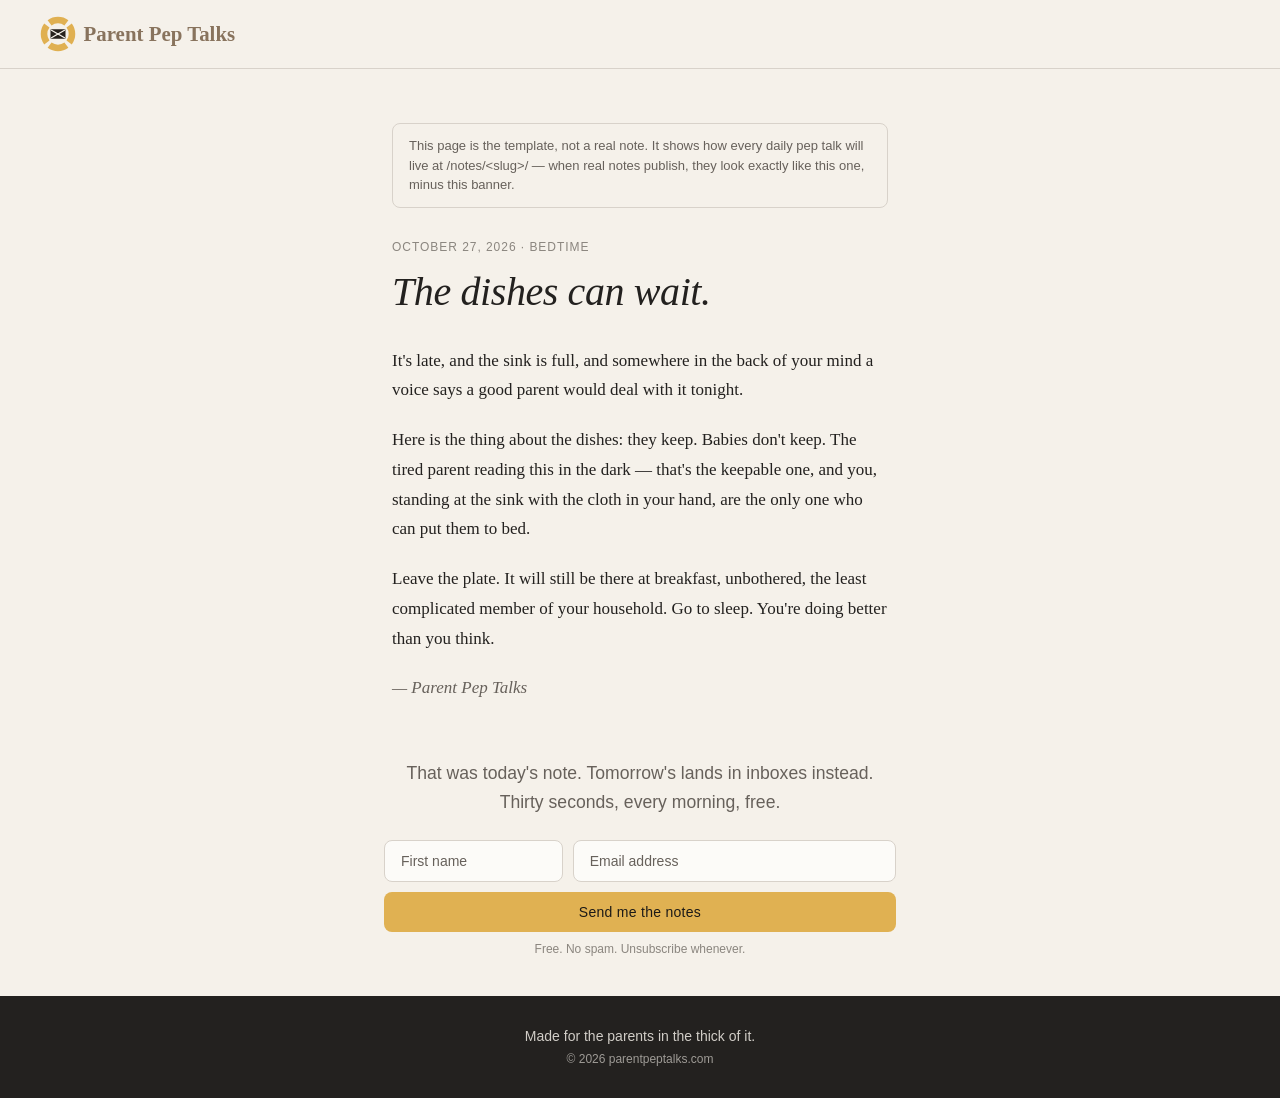
==== notes/example/index.html @ 18bc7631 "feat(notes): the daily-note archive engine, with one example page Every pep talk gets a page at /not" ====
<!doctype html>
<!-- TEMPLATE EXAMPLE — NOT A REAL NOTE.
     This directory (notes/example/) shows the complete pattern every daily
     pep talk uses when it publishes at /notes/<slug>/. To publish a real
     note: copy this directory, replace every FILL: region below, delete the
     example banner and the noindex meta, and add the URL to /sitemap.xml.
     The full flow lives in notes/README.md. Real notes keep this comment out. -->
<html lang="en">
  <head>
    <meta charset="UTF-8">
    <meta name="viewport" content="width=device-width, initial-scale=1.0">
    <meta name="robots" content="noindex">
    <link rel="icon" type="image/png" href="../../assets/favicon.png">
    <!-- FILL: canonical URL — https://parentpeptalks.com/notes/<slug>/ -->
    <link rel="canonical" href="https://parentpeptalks.com/notes/example/">
    <!-- FILL: title — the note's own title, then the brand after the em dash. -->
    <title>The dishes can wait — Parent Pep Talks</title>
    <!-- FILL: description — one sentence said like a person, never ad copy. -->
    <meta name="description" content="A thirty-second note about the dishes that can wait until morning — and the parent who should too. This page is the template example, not a real note.">
    <meta property="og:site_name" content="Parent Pep Talks">
    <meta property="og:type" content="article">
    <meta property="og:title" content="The dishes can wait">
    <meta property="og:description" content="A thirty-second note about the dishes that can wait until morning — and the parent who should too.">
    <meta property="og:url" content="https://parentpeptalks.com/notes/example/">
    <meta property="og:image" content="https://parentpeptalks.com/assets/og-hero.webp">
    <meta name="twitter:card" content="summary_large_image">
    <meta name="twitter:title" content="The dishes can wait">
    <meta name="twitter:description" content="A thirty-second note about the dishes that can wait until morning — and the parent who should too.">
    <meta name="twitter:image" content="https://parentpeptalks.com/assets/og-hero.webp">
    <!-- FILL: keep headline and datePublished in sync with the visible title and kicker. -->
    <script type="application/ld+json">{"@context":"https://schema.org","@type":"Article","headline":"The dishes can wait","description":"A thirty-second note about the dishes that can wait until morning — and the parent who should too.","datePublished":"2026-10-27","author":{"@type":"Organization","name":"Parent Pep Talks"},"publisher":{"@type":"Organization","name":"Parent Pep Talks"},"url":"https://parentpeptalks.com/notes/example/","mainEntityOfPage":"https://parentpeptalks.com/notes/example/"}</script>
    <link rel="stylesheet" href="../../styles.css">
  </head>
  <body>
    <header class="site-header">
      <a href="../../" class="logo" aria-label="Parent Pep Talks — home">
        <!-- Standard variant on bone: CTA-gold ring, charcoal envelope,
             fold lines in the bone field color. -->
        <svg class="logo-mark" viewBox="0 0 96 96" aria-hidden="true" focusable="false">
          <g fill="#e0b051">
            <path d="M20.32 11.26A46 46 0 0 1 75.68 11.26L65.15 25.24A28.5 28.5 0 0 0 30.85 25.24Z"/>
            <path d="M84.74 20.32A46 46 0 0 1 84.74 75.68L70.76 65.15A28.5 28.5 0 0 0 70.76 30.85Z"/>
            <path d="M75.68 84.74A46 46 0 0 1 20.32 84.74L30.85 70.76A28.5 28.5 0 0 0 65.15 70.76Z"/>
            <path d="M11.26 75.68A46 46 0 0 1 11.26 20.32L25.24 30.85A28.5 28.5 0 0 0 25.24 65.15Z"/>
          </g>
          <rect x="28" y="35.5" width="40" height="25" rx="2" fill="#26211d"/>
          <g fill="none" stroke="#f5f1ea" stroke-width="3.25">
            <path d="M29.5 37.5L48 48L66.5 37.5"/>
            <path d="M29.5 58.5L48 48L66.5 58.5"/>
          </g>
        </svg>
        <span class="logo-word" aria-hidden="true">Parent Pep Talks</span>
      </a>
    </header>
    <main>
      <article class="note">
        <p class="example-banner">This page is the template, not a real note. It shows how every daily pep talk will live at /notes/&lt;slug&gt;/ — when real notes publish, they look exactly like this one, minus this banner.</p>
        <!-- FILL: date and category. Category comes from the welcome form's
             eight hardest-part words (Bedtime, Mornings, Mealtimes, The mess,
             My own patience, Sibling fights, Screen time, Something else). -->
        <p class="note-kicker">October 27, 2026 · Bedtime</p>
        <!-- FILL: the note's title, in the voice below — plain, a little dry. -->
        <h1 class="note-title">The dishes can wait.</h1>
        <!-- FILL: the note itself. Short paragraphs, serif, no links in the
             body — the note is a hand on the shoulder, not a doorway. -->
        <div class="note-body">
          <p>It's late, and the sink is full, and somewhere in the back of your mind a voice says a good parent would deal with it tonight.</p>
          <p>Here is the thing about the dishes: they keep. Babies don't keep. The tired parent reading this in the dark — that's the keepable one, and you, standing at the sink with the cloth in your hand, are the only one who can put them to bed.</p>
          <p>Leave the plate. It will still be there at breakfast, unbothered, the least complicated member of your household. Go to sleep. You're doing better than you think.</p>
          <p class="note-signoff">— Parent Pep Talks</p>
        </div>
        <!-- FILL: once neighboring notes exist, uncomment and point these at
             them (relative: ../<slug>/).
        <nav class="note-nav">
          <a href="../PREV-SLUG/">← The one before</a>
          <a href="../NEXT-SLUG/">The one after →</a>
        </nav>
        -->
      </article>
      <!-- The signup CTA — the last thing on every note page, every time.
           data-kit-redirect="welcome" sends the new subscriber to the profile
           page, same as a homepage signup. -->
      <section class="signup">
        <div class="signup-inner">
          <p class="tagline">That was today's note. Tomorrow's lands in inboxes instead.<br>Thirty seconds, every morning, free.</p>
          <form data-kit-form data-kit-redirect="welcome">
            <div class="fields">
              <input type="text" name="firstName" placeholder="First name" aria-label="First name" autocomplete="given-name" required class="field first-name">
              <input type="email" name="email" placeholder="Email address" aria-label="Email address" autocomplete="email" required class="field email">
            </div>
            <button type="submit" class="submit">Send me the notes</button>
            <p class="fine-print">Free. No spam. Unsubscribe whenever.</p>
          </form>
          <template data-kit-fallback>
            <a class="fallback-cta" href="https://parent-pep-talks.kit.com">Send me the notes</a>
          </template>
          <p class="form-status" data-form-status role="status" aria-live="polite" hidden></p>
        </div>
      </section>
    </main>
    <footer class="site-footer">
      <p class="footer-note">Made for the parents in the thick of it.</p>
      <p class="footer-copyright">© 2026 parentpeptalks.com</p>
    </footer>
    <script src="../../kit-form.js"></script>
  </body>
</html>
---- styles.css ----
/* Parent Pep Talks brand system — shared by every page on parentpeptalks.com.
   Two worlds. The warm paper world is the interface: bone field, charcoal ink,
   1px hairlines. The black night world is the artwork, used exactly as Allie
   painted it — deep-navy night field, ice-blue foam hsl(197 100% 95%),
   lemon glow hsl(54 77% 66%) — hung full-bleed as a band from the very top
   of the page,
   cropping at the viewport edges (the framed-print staging from PR #5 is
   retired). Gold bridges the worlds: one gold family, and the CTA --primary
   is the brand's single gold — Allie's Oct 23 pick anchors everything on the
   button's own gold (#e0b051, hsl(40 70% 60%)): the mark carries the CTA gold
   in every context, and the duck artwork converges on the same gold.
   The artwork's thick carved linocut lines against the UI's 1px hairlines are
   an intentional contrast, not a mismatch. There are no navy tokens — the
   navy idea was declined. On the band the header floats transparent and the
   lockup switches to its cream variant (CTA-gold ring, cream envelope, and
   the bold cream wordmark); the tagline and email capture stay in the warm
   world below, never overlaid on the artwork. Fonts stay the system stack
   on purpose — no webfonts. */
:root {
  --background: hsl(39 36% 94%);   /* warm bone */
  --surface: hsl(42 40% 98%);      /* inputs and panel backing, a step lighter */
  --foreground: hsl(30 7% 13%);    /* charcoal ink */
  --muted-foreground: hsl(30 6% 38%);
  --border: hsl(35 16% 82%);       /* hairline */
  --primary: hsl(40 70% 60%);      /* the brand gold — ring and duck follow this token */
  --primary-foreground: hsl(30 8% 10%);
  --success: hsl(33 55% 32%);      /* deep gold-amber, legible on bone */
  --destructive: hsl(8 65% 40%);
  --footer-ink: hsl(40 27% 92%);
  --font-sans: -apple-system, BlinkMacSystemFont, "Segoe UI", Roboto, "Helvetica Neue", Arial, sans-serif;
  --font-heading: Georgia, "Times New Roman", serif;
}
* { box-sizing: border-box; }
body {
  margin: 0;
  min-height: 100vh;
  display: flex;
  flex-direction: column;
  background: var(--background);
  color: var(--foreground);
  font-family: var(--font-sans);
}
.site-header {
  display: flex;
  align-items: center;
  padding: 1rem 1.5rem;
  border-bottom: 1px solid var(--border);
}
/* The lockup: inline SVG life-ring mark plus real text in the site's Georgia
   serif (crisper at header size than outlined SVG text, and it honors the
   no-webfonts rule). .logo's font-size is set to its own height so the
   wordmark and the mark gap (.21em, measured off the old PNG) scale with
   the 768px height step. The wordmark runs .58em bold — the Oct 23 bump
   from the PNG-matched .46em regular so the brand reads at a glance next
   to the gold ring. */
.logo {
  display: inline-flex;
  align-items: center;
  gap: .21em;
  height: 2rem;
  font-size: 2rem;
  text-decoration: none;
}
.logo-mark { display: block; height: 100%; width: auto; }
/* Warm brown sampled from the retired logo.png wordmark (#88735d). */
.logo-word {
  font-family: var(--font-heading);
  font-size: .58em;
  font-weight: 700;
  line-height: 1;
  color: #88735d;
  white-space: nowrap;
}
@media (min-width: 768px) {
  .site-header { padding: 1rem 2.5rem; }
  .logo { height: 2.25rem; font-size: 2.25rem; }
}
/* Homepage header floats over the band: transparent, no hairline, and the
   cream logo variant (CTA-gold ring, cream envelope and wordmark).
   /signup and /welcome keep the bone-backed header. */
.site-header.hero-header {
  position: absolute;
  top: 0;
  left: 0;
  right: 0;
  z-index: 10;
  background: transparent;
  border-bottom: none;
}
/* On the band the wordmark goes cream (the same bone as the cream PNG's). */
.hero-header .logo-word { color: var(--footer-ink); }
main { flex: 1; display: flex; flex-direction: column; }

/* The hero is a full-bleed band from the very top of the page: edge-to-edge
   artwork, no border, no shadow, no rounded corners — the wave crops at the
   viewport edges. The wide artwork carries desktop and landscape; portrait
   phones swap to the tall artwork via the index.html <picture>. Height stays
   generous so the vast-ocean scope reads, but capped so the tagline and email
   capture still peek into the first screenful, and object-position holds the
   duck in frame. */
.hero {
  display: flex;
  flex-direction: column;
  align-items: center;
}
.hero-band {
  width: 100%;
  height: clamp(420px, 58vh, 640px);
  overflow: hidden;
}
.hero-band .hero-image {
  display: block;
  width: 100%;
  height: 100%;
  object-fit: cover;
  /* Wide artwork: horizon at ~23% of frame height, duck at ~73% — the center
     window keeps both in frame across desktop sizes. */
  object-position: center 50%;
  pointer-events: none;
}
@media (max-width: 640px) {
  /* Landscape phones: short band on the wide artwork — today's crop. */
  .hero-band { height: clamp(240px, 34vh, 320px); }
}
@media (max-width: 640px) and (orientation: portrait) {
  /* Portrait phones get the tall artwork: a taller band opens up the ocean
     expanse; a low anchor keeps the duck and main crest in frame — the duck
     sits at ~86% of the tall frame. */
  .hero-band { height: clamp(380px, 56vh, 520px); }
  .hero-band .hero-image { object-position: center 78%; }
}
/* The promise line lives in the warm space below the band — charcoal
   serif-italic ink on bone, never overlaid on the artwork. */
.hero-line {
  margin: clamp(1.25rem, 3vh, 2rem) 0 0;
  max-width: 34rem;
  padding: 0 1.5rem;
  text-align: center;
  font-family: var(--font-heading);
  font-style: italic;
  font-weight: 400;
  font-size: clamp(1.25rem, 2.6vw, 1.875rem);
  line-height: 1.35;
  letter-spacing: -0.01em;
}
.signup {
  width: 100%;
  padding: clamp(1.5rem, 4vh, 3rem) 1.5rem 2.5rem;
  display: flex;
  flex-direction: column;
  align-items: center;
}
.signup-inner { width: 100%; max-width: 32rem; text-align: center; }
/* /signup is a standalone moment: one centered column, filling the viewport. */
.signup-centered { flex: 1; justify-content: center; }
.tagline {
  margin: 0 0 1.5rem;
  line-height: 1.625;
  font-size: clamp(0.9rem, 1.6vw, 1.1rem);
  font-weight: 300;
  color: var(--muted-foreground);
}
/* The promise headline on /signup — same serif-italic voice as the homepage
   caption, but in document flow and scaled up for a page with nothing else in it. */
.signup-title {
  margin: 0 0 1.5rem;
  font-family: var(--font-heading);
  font-style: italic;
  font-weight: 400;
  font-size: clamp(1.75rem, 4.5vw, 2.75rem);
  line-height: 1.3;
  letter-spacing: -0.01em;
}
.fields { display: flex; flex-direction: column; gap: .625rem; margin-bottom: .625rem; }
.field {
  width: 100%;
  padding: .75rem 1rem;
  border-radius: .5rem;
  border: 1px solid var(--border);
  background: var(--surface);
  color: var(--foreground);
  font-family: var(--font-sans);
  font-size: .875rem;
  outline: none;
  min-width: 0;
  transition: border-color .2s;
}
.field::placeholder { color: var(--muted-foreground); opacity: 1; }
/* Focus goes to ink, not gold — gold stays exclusively on the primary action. */
.field:focus { border-color: var(--foreground); }
@media (min-width: 640px) {
  .fields { flex-direction: row; }
  .field.first-name { flex: 1; }
  .field.email { flex: 2; }
}
.submit {
  width: 100%;
  padding: .75rem 2rem;
  border: none;
  border-radius: .5rem;
  background: var(--primary);
  color: var(--primary-foreground);
  font-family: var(--font-sans);
  font-size: .875rem;
  font-weight: 500;
  letter-spacing: .02em;
  cursor: pointer;
  transition: opacity .2s;
}
.submit:hover { opacity: .9; }
.submit:disabled { opacity: .6; cursor: default; }
.fine-print { margin: .625rem 0 0; font-size: .75rem; color: hsl(30 6% 38% / .75); }
.fallback-cta {
  display: block;
  width: 100%;
  padding: .75rem 2rem;
  border-radius: .5rem;
  background: var(--primary);
  color: var(--primary-foreground);
  text-decoration: none;
  text-align: center;
  font-size: .875rem;
  font-weight: 500;
  letter-spacing: .02em;
  transition: opacity .2s;
}
.fallback-cta:hover { opacity: .9; }
.form-status { margin: .75rem 0 0; font-size: .875rem; }
.form-status[data-state="success"] { color: var(--success); }
.form-status[data-state="error"] { color: var(--destructive); }
/* Charcoal concentrates in the footer band — the page's dark anchor on bone. */
.site-footer {
  padding: 2rem 1.5rem;
  background: var(--foreground);
  color: var(--footer-ink);
  display: flex;
  flex-direction: column;
  align-items: center;
  gap: .5rem;
}
.site-footer p { margin: 0; }
.footer-note { font-size: .875rem; opacity: .85; }
.footer-copyright { font-size: .75rem; opacity: .6; }

/* /welcome — page two of the two-step signup. The celebration header carries
   the homepage's old success line verbatim; the profile form below it is a
   left-aligned labeled column inside the same centered page column, styled
   from the existing field/submit primitives. */
.welcome-title {
  margin: 0 0 .75rem;
  font-family: var(--font-heading);
  font-style: italic;
  font-weight: 400;
  font-size: clamp(1.75rem, 4.5vw, 2.75rem);
  line-height: 1.3;
  letter-spacing: -0.01em;
}
.welcome-lead {
  margin: 0 auto 2.25rem;
  max-width: 30rem;
  line-height: 1.625;
  font-size: .9rem;
  font-weight: 300;
  color: var(--muted-foreground);
}
.incentive { margin: 0 auto 2rem; max-width: 30rem; }
.incentive-title {
  margin: 0 0 .5rem;
  font-family: var(--font-heading);
  font-style: italic;
  font-weight: 400;
  font-size: clamp(1.25rem, 2.6vw, 1.625rem);
  line-height: 1.3;
}
.incentive-copy { margin: 0; line-height: 1.625; font-size: .9rem; color: var(--muted-foreground); }
.optionality { margin: .75rem 0 0; line-height: 1.625; font-size: .8125rem; color: hsl(30 6% 38% / .75); }
.welcome-form { text-align: left; }
/* Seven stacked fields on every viewport — the homepage's side-by-side row is
   a two-field layout, not this one. Labels carry the vertical rhythm. */
.welcome-form .fields { flex-direction: column; gap: 0; margin-bottom: 1.25rem; }
.field-label { display: block; margin: 1.125rem 0 .375rem; font-size: .8125rem; font-weight: 500; }
.field-label:first-child { margin-top: 0; }
.field-help { margin: .375rem 0 0; font-size: .75rem; color: hsl(30 6% 38% / .75); }
/* Locked email: prefilled from the homepage handoff, readonly, visibly muted. */
.field-locked { background: hsl(42 20% 92%); color: var(--muted-foreground); }
.field-locked:focus { border-color: var(--border); }

/* /notes/<slug>/ — the daily-note archive. One article column in the warm
   world: the note itself is set in the site's Georgia serif (the letter is
   the product), the kicker carries date and category, and the signup block
   below reuses the form primitives untouched. Pattern reference:
   notes/example/ — flow documented in notes/README.md. */
.note {
  width: 100%;
  max-width: 34rem;
  margin: 0 auto;
  padding: clamp(2rem, 6vh, 3.5rem) 1.5rem 0;
}
/* Only the template example wears the banner — real notes drop it (and the
   noindex) when they publish. */
.example-banner {
  margin: 0 0 2rem;
  padding: .75rem 1rem;
  border: 1px solid var(--border);
  border-radius: .5rem;
  font-size: .8125rem;
  line-height: 1.5;
  color: var(--muted-foreground);
}
.note-kicker {
  margin: 0 0 .75rem;
  font-size: .75rem;
  letter-spacing: .08em;
  text-transform: uppercase;
  color: hsl(30 6% 38% / .75);
}
.note-title {
  margin: 0 0 1.75rem;
  font-family: var(--font-heading);
  font-style: italic;
  font-weight: 400;
  font-size: clamp(1.75rem, 4.5vw, 2.5rem);
  line-height: 1.3;
  letter-spacing: -0.01em;
}
.note-body {
  font-family: var(--font-heading);
  font-size: 1.0625rem;
  line-height: 1.75;
}
.note-body p { margin: 0 0 1.25rem; }
.note-signoff { font-style: italic; color: var(--muted-foreground); }
/* Prev/next links between neighboring notes, once real notes exist. */
.note-nav {
  display: flex;
  justify-content: space-between;
  gap: 1rem;
  margin: 2rem 0 0;
  font-size: .875rem;
}
.note-nav a {
  color: var(--foreground);
  text-decoration: underline;
  text-underline-offset: 3px;
}
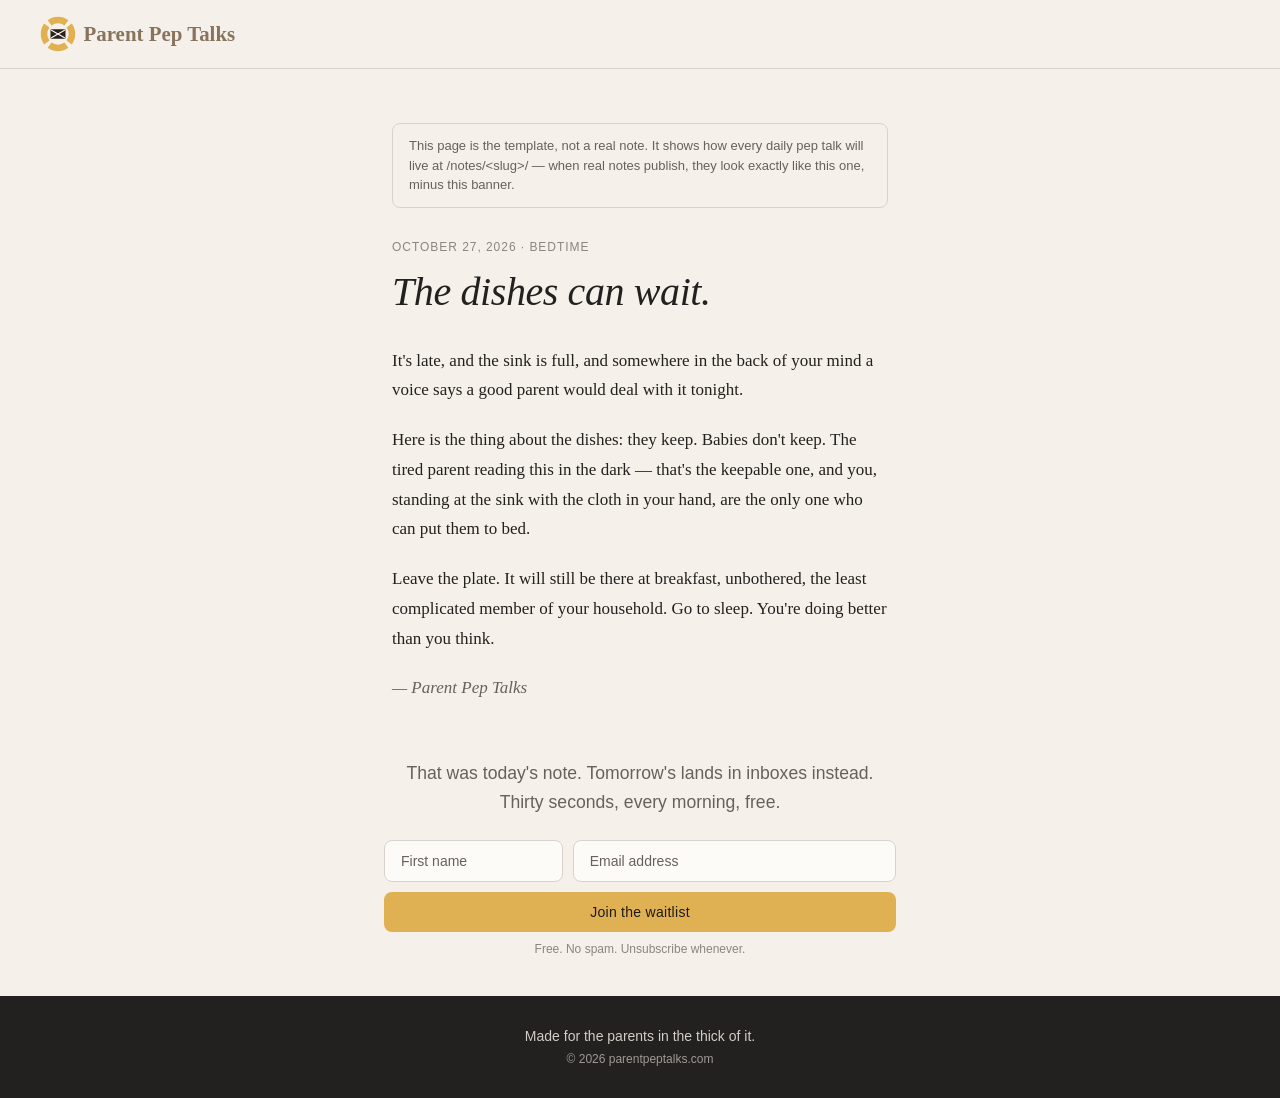
==== commit 750cc33a: "feat(brand): duck favicon + waitlist-honest CTA copy - favicon.svg/png/apple-touch: gold duck traced" ====
--- a/notes/example/index.html
+++ b/notes/example/index.html
@@ -88,11 +88,11 @@
               <input type="text" name="firstName" placeholder="First name" aria-label="First name" autocomplete="given-name" required class="field first-name">
               <input type="email" name="email" placeholder="Email address" aria-label="Email address" autocomplete="email" required class="field email">
             </div>
-            <button type="submit" class="submit">Send me the notes</button>
+            <button type="submit" class="submit">Join the waitlist</button>
             <p class="fine-print">Free. No spam. Unsubscribe whenever.</p>
           </form>
           <template data-kit-fallback>
-            <a class="fallback-cta" href="https://parent-pep-talks.kit.com">Send me the notes</a>
+            <a class="fallback-cta" href="https://parent-pep-talks.kit.com">Join the waitlist</a>
           </template>
           <p class="form-status" data-form-status role="status" aria-live="polite" hidden></p>
         </div>
--- a/styles.css
+++ b/styles.css
@@ -343,3 +343,264 @@
   text-decoration: underline;
   text-underline-offset: 3px;
 }
+
+/* /sleep — the Sleep Disruption Calculator.
+   Same warm world as /signup: the centered bone column, serif-italic display
+   type, and gold reserved for the one primary action. The calculator adds
+   symptom chips and a result card; both lean on the shared field, submit,
+   and note primitives above. */
+
+.sleep {
+  flex: 1;
+  justify-content: center;
+  padding-top: clamp(2rem, 6vh, 3.5rem);
+}
+
+.sleep-lead {
+  margin: 0 0 1.5rem;
+  line-height: 1.625;
+  font-size: .9rem;
+  font-weight: 300;
+  color: var(--muted-foreground);
+}
+
+.dst-banner {
+  margin: 0 0 1.5rem;
+  padding: .75rem 1rem;
+  border: 1px solid var(--border);
+  border-radius: .5rem;
+  background: var(--surface);
+  font-size: .8125rem;
+  line-height: 1.55;
+  color: var(--muted-foreground);
+}
+
+.dst-banner strong {
+  color: var(--foreground);
+}
+
+.chips {
+  display: flex;
+  flex-wrap: wrap;
+  gap: .5rem;
+  margin: .5rem 0 1.5rem;
+}
+
+.chip {
+  padding: .5rem .875rem;
+  border: 1px solid var(--border);
+  border-radius: 999px;
+  background: var(--surface);
+  color: var(--foreground);
+  font-family: var(--font-sans);
+  font-size: .8125rem;
+  cursor: pointer;
+  transition: border-color .2s ease, background .2s ease, color .2s ease;
+}
+
+.chip:hover {
+  border-color: var(--foreground);
+}
+
+/* Selected: ink, not gold — gold stays exclusively on the primary action. */
+.chip.selected {
+  background: var(--foreground);
+  border-color: var(--foreground);
+  color: var(--background);
+}
+
+.chip.featured {
+  border-color: var(--foreground);
+  font-weight: 500;
+}
+
+.sleep-date {
+  width: 100%;
+  max-width: 16rem;
+}
+
+.result {
+  margin: 1.75rem 0 0;
+  padding: 1.25rem 1.25rem 1.5rem;
+  border: 1px solid var(--border);
+  border-radius: .5rem;
+  background: var(--surface);
+}
+
+.result-kicker {
+  margin: 0 0 .5rem;
+  font-size: .75rem;
+  letter-spacing: .08em;
+  text-transform: uppercase;
+  color: hsl(30 6% 38% / .75);
+}
+
+.result-title {
+  margin: 0 0 .25rem;
+  font-family: var(--font-heading);
+  font-style: italic;
+  font-weight: 400;
+  font-size: clamp(1.375rem, 3vw, 1.75rem);
+  line-height: 1.3;
+}
+
+.result-band {
+  margin: 0 0 .75rem;
+  font-size: .75rem;
+  letter-spacing: .08em;
+  text-transform: uppercase;
+  color: hsl(30 6% 38% / .75);
+}
+
+.result-summary {
+  margin: 0 0 .75rem;
+  line-height: 1.625;
+  font-size: .9rem;
+}
+
+.result-why {
+  margin: 0 0 .75rem;
+  line-height: 1.625;
+  font-size: .875rem;
+  color: var(--muted-foreground);
+}
+
+.result-duration {
+  margin: 0 0 1.25rem;
+  font-size: .8125rem;
+  color: var(--muted-foreground);
+}
+
+.result-duration strong {
+  color: var(--foreground);
+  font-weight: 500;
+}
+
+.script-label {
+  margin: 0 0 .5rem;
+  font-family: var(--font-sans);
+  font-size: .8125rem;
+  font-weight: 500;
+}
+
+.script-block {
+  padding: 1rem 1.25rem;
+  border: 1px solid var(--border);
+  border-radius: .5rem;
+  background: var(--background);
+  font-family: var(--font-heading);
+  font-size: 1rem;
+  line-height: 1.7;
+}
+
+.script-block p {
+  margin: 0;
+}
+
+.result-alt {
+  margin: 1rem 0 0;
+  font-size: .8125rem;
+  font-style: italic;
+  color: var(--muted-foreground);
+}
+
+.result-error {
+  margin: 0;
+  color: var(--destructive);
+  font-size: .875rem;
+  line-height: 1.625;
+}
+
+.capture {
+  margin-top: 2rem;
+  padding-top: 1.5rem;
+  border-top: 1px solid var(--border);
+}
+
+.capture-title {
+  margin: 0 0 1rem;
+  font-family: var(--font-heading);
+  font-style: italic;
+  font-weight: 400;
+  font-size: clamp(1.25rem, 2.6vw, 1.625rem);
+  line-height: 1.3;
+}
+
+
+/* Homepage nav — the one cross-page hop out of the header, to /sleep.
+   Cream over the band (the same footer-ink as the wordmark), Georgia
+   like the lockup, underline offset matching the notes' prev/next links.
+   Phones wrap it to its own row under the lockup: one line cannot hold
+   the wordmark plus a full question at 360px. */
+.site-nav {
+  margin-left: auto;
+  font-family: var(--font-heading);
+  font-size: .875rem;
+}
+
+.site-nav a {
+  color: var(--footer-ink);
+  text-decoration: underline;
+  text-underline-offset: 3px;
+}
+
+.site-nav a:hover { opacity: .9; }
+
+@media (max-width: 767px) {
+  .site-header.hero-header { flex-wrap: wrap; }
+  .site-header.hero-header .site-nav {
+    flex-basis: 100%;
+    text-align: right;
+    padding-top: .25rem;
+  }
+}
+
+/* /normal — Is This Normal? Checker. Reuses the shared signup, field, chip,
+   and result primitives; adds only the checker's own pieces: the lead, the
+   months field, the search row, the counter line, and the estimate footnote. */
+
+.normal {
+  flex: 1;
+  justify-content: center;
+  padding-top: clamp(2rem, 6vh, 3.5rem);
+}
+
+.normal-lead {
+  margin: 0 0 1.5rem;
+  line-height: 1.625;
+  font-size: .9rem;
+  font-weight: 300;
+  color: var(--muted-foreground);
+}
+
+.normal-months {
+  width: 100%;
+  max-width: 16rem;
+}
+
+.normal-search {
+  display: flex;
+  gap: .5rem;
+}
+
+.normal-search .field { flex: 1; }
+
+.normal-search .submit { white-space: nowrap; }
+
+/* The counter line wears the italic serif the result title wears — it is the
+   warm center of the card, not metadata. */
+.result-counter {
+  margin: 0 0 1rem;
+  font-family: var(--font-heading);
+  font-style: italic;
+  font-size: .95rem;
+  line-height: 1.6;
+}
+
+.result-footnote {
+  margin: .75rem 0 0;
+  font-size: .75rem;
+  line-height: 1.6;
+  color: var(--muted-foreground);
+}
+
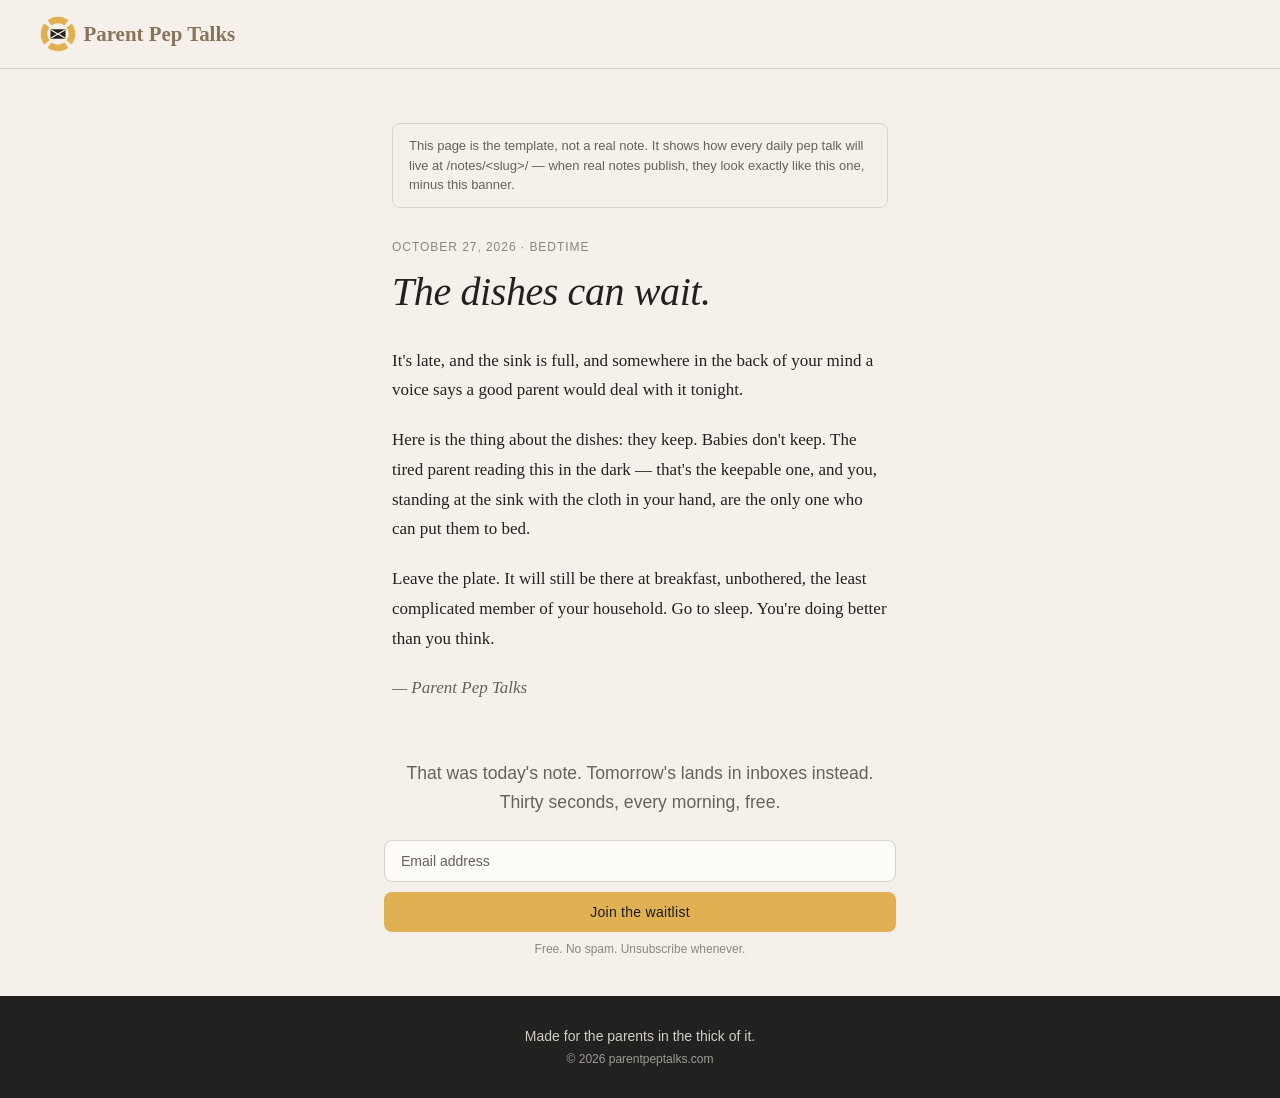
==== commit 60e9b18f: "feat(capture): email-only waitlist forms posting to our own endpoint Replace the Kit signup flow on " ====
--- a/notes/example/index.html
+++ b/notes/example/index.html
@@ -55,9 +55,9 @@
     <main>
       <article class="note">
         <p class="example-banner">This page is the template, not a real note. It shows how every daily pep talk will live at /notes/&lt;slug&gt;/ — when real notes publish, they look exactly like this one, minus this banner.</p>
-        <!-- FILL: date and category. Category comes from the welcome form's
-             eight hardest-part words (Bedtime, Mornings, Mealtimes, The mess,
-             My own patience, Sibling fights, Screen time, Something else). -->
+        <!-- FILL: date and category. Category comes from the eight
+             hardest-part words (Bedtime, Mornings, Mealtimes, The mess, My own
+             patience, Sibling fights, Screen time, Something else). -->
         <p class="note-kicker">October 27, 2026 · Bedtime</p>
         <!-- FILL: the note's title, in the voice below — plain, a little dry. -->
         <h1 class="note-title">The dishes can wait.</h1>
@@ -78,22 +78,22 @@
         -->
       </article>
       <!-- The signup CTA — the last thing on every note page, every time.
-           data-kit-redirect="welcome" sends the new subscriber to the profile
-           page, same as a homepage signup. -->
+           data-capture-redirect="welcome" sends the new subscriber to the
+           thank-you page, same as a homepage signup. -->
       <section class="signup">
         <div class="signup-inner">
           <p class="tagline">That was today's note. Tomorrow's lands in inboxes instead.<br>Thirty seconds, every morning, free.</p>
-          <form data-kit-form data-kit-redirect="welcome">
+          <form data-capture-form method="post" action="https://1f7hywtqf3-8941.hosted.obvious.ai/waitlist" data-capture-redirect="welcome">
             <div class="fields">
-              <input type="text" name="firstName" placeholder="First name" aria-label="First name" autocomplete="given-name" required class="field first-name">
               <input type="email" name="email" placeholder="Email address" aria-label="Email address" autocomplete="email" required class="field email">
+            </div>
+            <input type="hidden" name="source_url">
+            <div class="hp-field" aria-hidden="true">
+              <input type="text" name="website" tabindex="-1" autocomplete="off">
             </div>
             <button type="submit" class="submit">Join the waitlist</button>
             <p class="fine-print">Free. No spam. Unsubscribe whenever.</p>
           </form>
-          <template data-kit-fallback>
-            <a class="fallback-cta" href="https://parent-pep-talks.kit.com">Join the waitlist</a>
-          </template>
           <p class="form-status" data-form-status role="status" aria-live="polite" hidden></p>
         </div>
       </section>
@@ -102,6 +102,6 @@
       <p class="footer-note">Made for the parents in the thick of it.</p>
       <p class="footer-copyright">© 2026 parentpeptalks.com</p>
     </footer>
-    <script src="../../kit-form.js"></script>
+    <script src="../../capture-form.js"></script>
   </body>
 </html>
--- a/styles.css
+++ b/styles.css
@@ -190,9 +190,10 @@
 .field:focus { border-color: var(--foreground); }
 @media (min-width: 640px) {
   .fields { flex-direction: row; }
-  .field.first-name { flex: 1; }
   .field.email { flex: 2; }
 }
+/* Honeypot: present in the DOM for bots, invisible and untabbable for people. */
+.hp-field { position: absolute; left: -9999px; width: 1px; height: 1px; overflow: hidden; }
 .submit {
   width: 100%;
   padding: .75rem 2rem;
@@ -210,21 +211,6 @@
 .submit:hover { opacity: .9; }
 .submit:disabled { opacity: .6; cursor: default; }
 .fine-print { margin: .625rem 0 0; font-size: .75rem; color: hsl(30 6% 38% / .75); }
-.fallback-cta {
-  display: block;
-  width: 100%;
-  padding: .75rem 2rem;
-  border-radius: .5rem;
-  background: var(--primary);
-  color: var(--primary-foreground);
-  text-decoration: none;
-  text-align: center;
-  font-size: .875rem;
-  font-weight: 500;
-  letter-spacing: .02em;
-  transition: opacity .2s;
-}
-.fallback-cta:hover { opacity: .9; }
 .form-status { margin: .75rem 0 0; font-size: .875rem; }
 .form-status[data-state="success"] { color: var(--success); }
 .form-status[data-state="error"] { color: var(--destructive); }
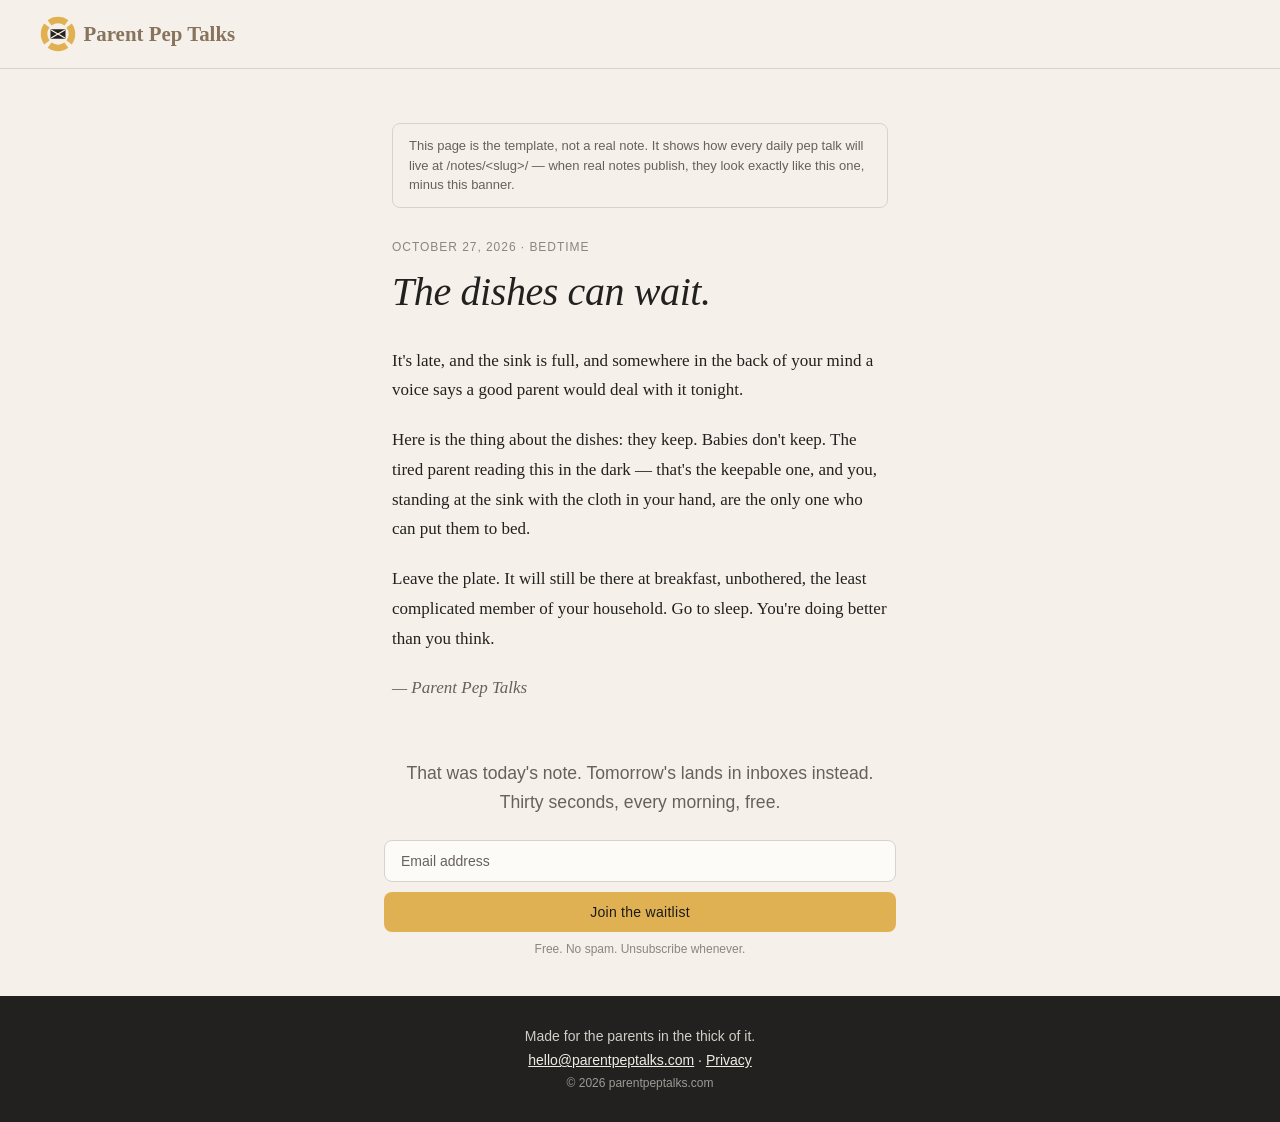
==== commit 456bcb6b: "feat: add /privacy page and footer contact line A one-screen privacy note at /privacy covering exact" ====
--- a/notes/example/index.html
+++ b/notes/example/index.html
@@ -100,6 +100,7 @@
     </main>
     <footer class="site-footer">
       <p class="footer-note">Made for the parents in the thick of it.</p>
+      <p class="footer-contact"><a href="mailto:hello@parentpeptalks.com">hello@parentpeptalks.com</a> · <a href="../../privacy">Privacy</a></p>
       <p class="footer-copyright">© 2026 parentpeptalks.com</p>
     </footer>
     <script src="../../capture-form.js"></script>
--- a/styles.css
+++ b/styles.css
@@ -188,6 +188,13 @@
 .field::placeholder { color: var(--muted-foreground); opacity: 1; }
 /* Focus goes to ink, not gold — gold stays exclusively on the primary action. */
 .field:focus { border-color: var(--foreground); }
+/* The 1px border shift alone is invisible to many eyes: keyboard focus gets
+   the same 2px offset ring the site-nav uses (ink here, bone there, both
+   high-contrast against what sits behind them). */
+.field:focus-visible {
+  outline: 2px solid var(--foreground);
+  outline-offset: 2px;
+}
 @media (min-width: 640px) {
   .fields { flex-direction: row; }
   .field.email { flex: 2; }
@@ -226,6 +233,8 @@
 }
 .site-footer p { margin: 0; }
 .footer-note { font-size: .875rem; opacity: .85; }
+.footer-contact { font-size: .875rem; }
+.footer-contact a { color: inherit; }
 .footer-copyright { font-size: .75rem; opacity: .6; }
 
 /* /welcome — page two of the two-step signup. The celebration header carries
@@ -249,6 +258,29 @@
   font-weight: 300;
   color: var(--muted-foreground);
 }
+/* /privacy — the one-screen note. Same centered column as /welcome, but the
+   note itself reads left-aligned so the paragraphs scan like prose. */
+.privacy-body {
+  margin: 0 auto;
+  max-width: 30rem;
+  text-align: left;
+}
+.privacy-body h2 {
+  margin: 1.25rem 0 .25rem;
+  font-family: var(--font-heading);
+  font-style: italic;
+  font-weight: 400;
+  font-size: 1rem;
+  line-height: 1.3;
+}
+.privacy-body p {
+  margin: 0;
+  line-height: 1.625;
+  font-size: .9rem;
+  font-weight: 300;
+  color: var(--muted-foreground);
+}
+.privacy-body a { color: inherit; }
 .incentive { margin: 0 auto 2rem; max-width: 30rem; }
 .incentive-title {
   margin: 0 0 .5rem;
@@ -373,7 +405,7 @@
 }
 
 .chip {
-  padding: .5rem .875rem;
+  padding: .625rem 1.125rem;
   border: 1px solid var(--border);
   border-radius: 999px;
   background: var(--surface);
@@ -382,6 +414,10 @@
   font-size: .8125rem;
   cursor: pointer;
   transition: border-color .2s ease, background .2s ease, color .2s ease;
+  /* Touch target: 44px minimum height on both tools, mobile included. */
+  min-height: 44px;
+  display: inline-flex;
+  align-items: center;
 }
 
 .chip:hover {
@@ -413,6 +449,11 @@
   background: var(--surface);
 }
 
+/* The result section carries tabindex="-1" so rendering can focus it (the
+   below-the-fold scroll + screen-reader announce). That focus is programmatic,
+   never keyboard-navigated: no ring. */
+.result:focus { outline: none; }
+
 .result-kicker {
   margin: 0 0 .5rem;
   font-size: .75rem;
@@ -514,8 +555,8 @@
 
 
 /* Homepage nav — the one cross-page hop out of the header, to /sleep.
-   Cream over the band (the same footer-ink as the wordmark), Georgia
-   like the lockup, underline offset matching the notes' prev/next links.
+   Rendered as a compact gold pill (the same primary action as the waitlist
+   button) so it reads as a control, not part of the wave artwork behind it.
    Phones wrap it to its own row under the lockup: one line cannot hold
    the wordmark plus a full question at 360px. */
 .site-nav {
@@ -525,12 +566,25 @@
 }
 
 .site-nav a {
-  color: var(--footer-ink);
-  text-decoration: underline;
-  text-underline-offset: 3px;
-}
-
-.site-nav a:hover { opacity: .9; }
+  display: inline-block;
+  padding: .35rem .9rem;
+  border-radius: 999px;
+  background: var(--primary);
+  color: var(--primary-foreground);
+  font-weight: 500;
+  text-decoration: none;
+  cursor: pointer;
+  transition: filter .2s;
+}
+
+/* Hover darkens the gold a step — reads as a control, not a fade. */
+.site-nav a:hover { filter: brightness(.93); }
+
+/* Bone outline so the ring survives against the navy band. */
+.site-nav a:focus-visible {
+  outline: 2px solid var(--background);
+  outline-offset: 2px;
+}
 
 @media (max-width: 767px) {
   .site-header.hero-header { flex-wrap: wrap; }
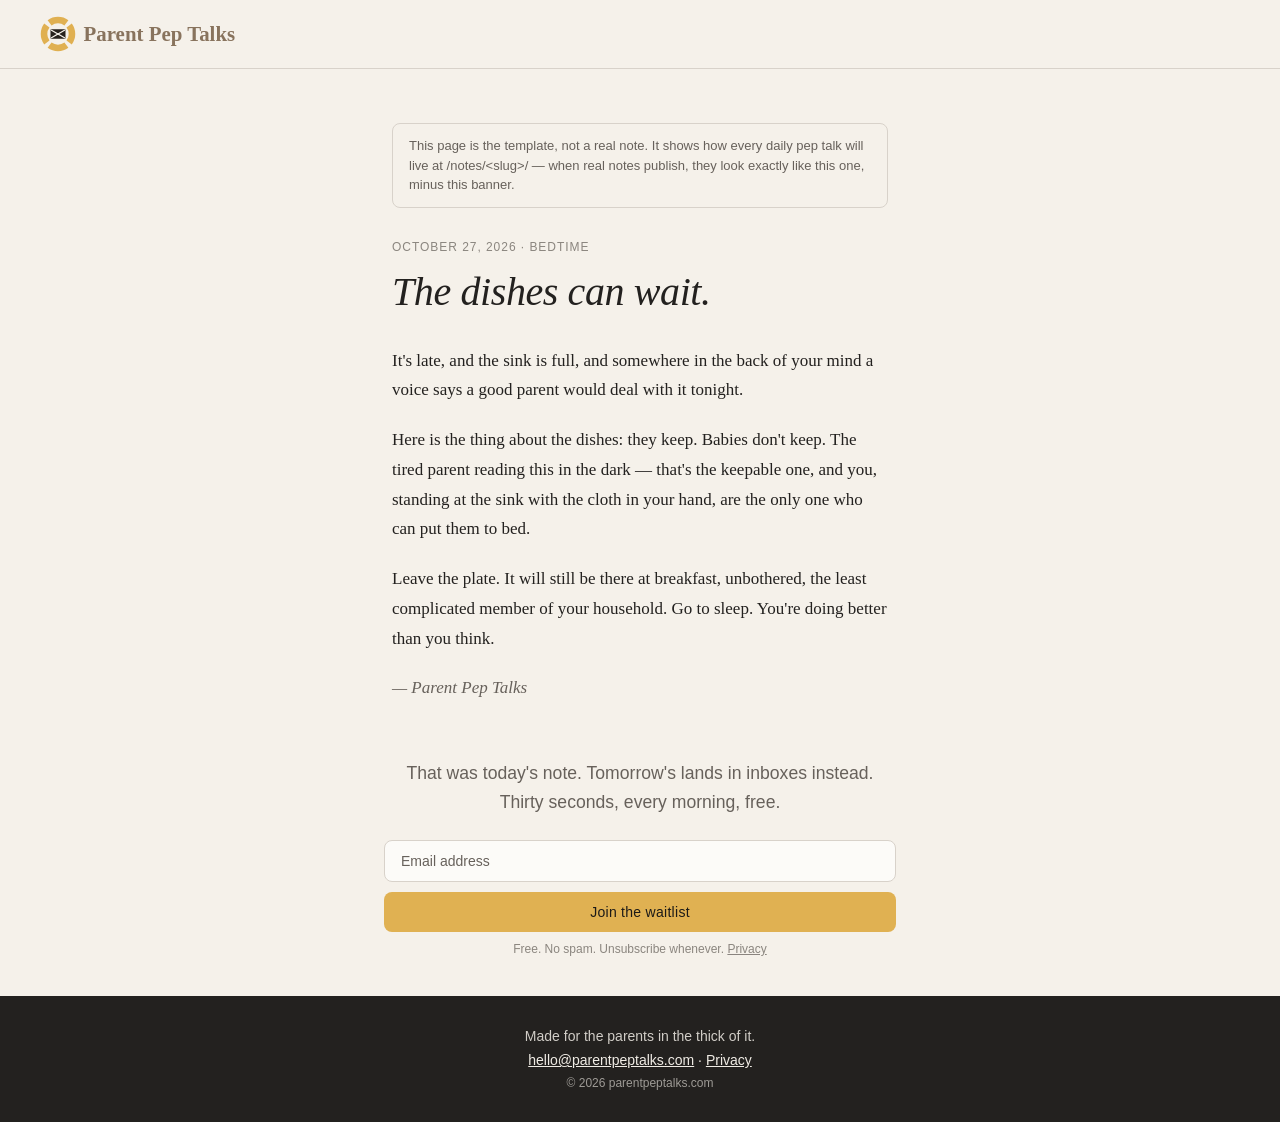
==== commit 241f1b15: "feat: disclose analytics, form-service processing, retention and deletion on /privacy The privacy no" ====
--- a/notes/example/index.html
+++ b/notes/example/index.html
@@ -92,7 +92,7 @@
               <input type="text" name="website" tabindex="-1" autocomplete="off">
             </div>
             <button type="submit" class="submit">Join the waitlist</button>
-            <p class="fine-print">Free. No spam. Unsubscribe whenever.</p>
+            <p class="fine-print">Free. No spam. Unsubscribe whenever. <a href="../../privacy">Privacy</a></p>
           </form>
           <p class="form-status" data-form-status role="status" aria-live="polite" hidden></p>
         </div>
--- a/styles.css
+++ b/styles.css
@@ -218,6 +218,7 @@
 .submit:hover { opacity: .9; }
 .submit:disabled { opacity: .6; cursor: default; }
 .fine-print { margin: .625rem 0 0; font-size: .75rem; color: hsl(30 6% 38% / .75); }
+.fine-print a { color: inherit; }
 .form-status { margin: .75rem 0 0; font-size: .875rem; }
 .form-status[data-state="success"] { color: var(--success); }
 .form-status[data-state="error"] { color: var(--destructive); }
